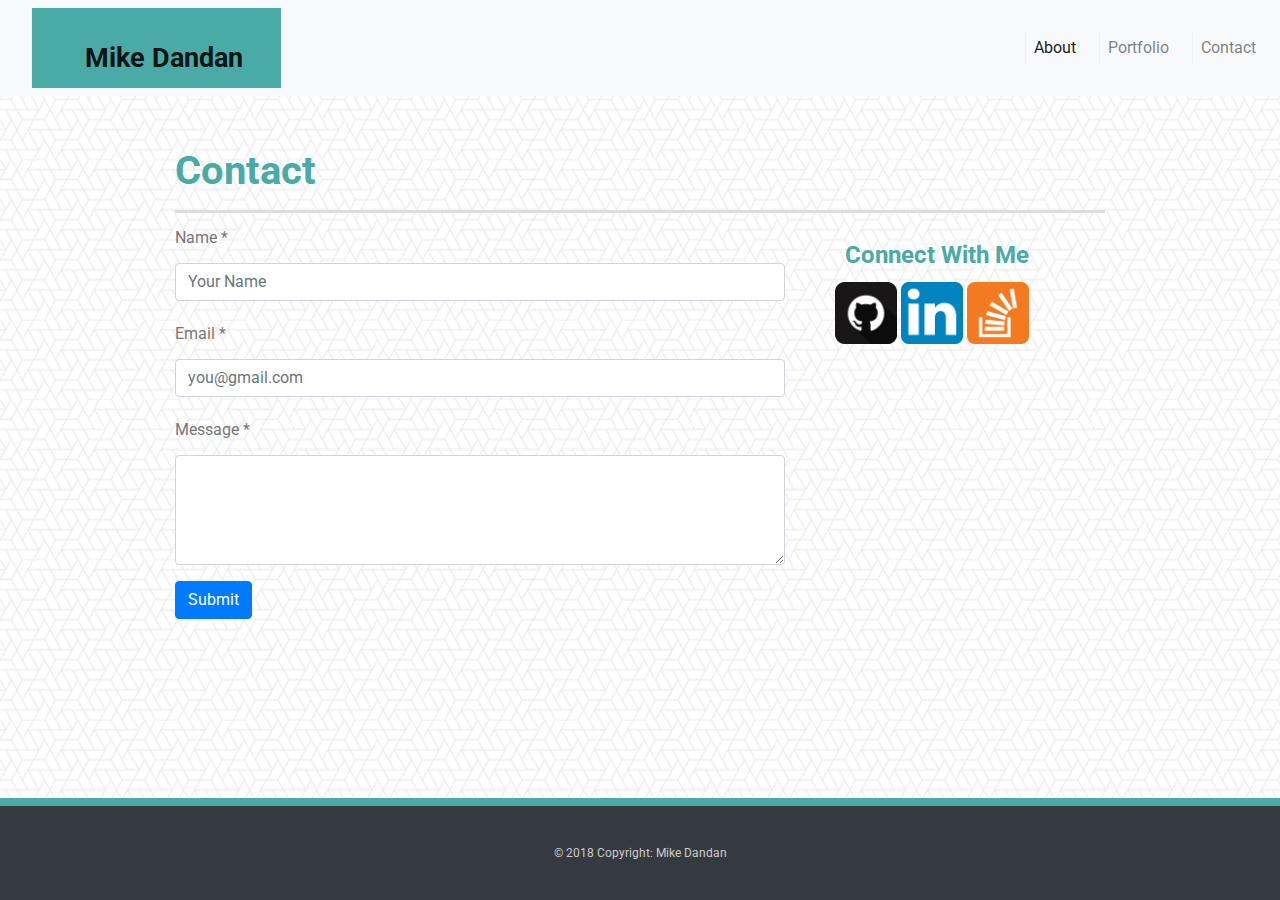
==== contact.html @ dee2d23c "update index, contact, and portfolio files as well as css" ====
<!DOCTYPE html>
<html lang="en">

<head>
    <meta charset="UTF-8">
    <meta name="viewport" content="width=device-width, initial-scale=1.0">
    <meta http-equiv="X-UA-Compatible" content="ie=edge">
    <title>Document</title>
    <link href="https://stackpath.bootstrapcdn.com/bootstrap/4.1.3/css/bootstrap.min.css" rel="stylesheet">
    <link rel="stylesheet" href="./assets/css/style.css">
    <link href="https://fonts.googleapis.com/css?family=Roboto" rel="stylesheet">

</head>

<body>
    <nav class="navbar navbar-expand-lg navbar-light bg-light">
        <a class="navbar-brand" href="./index.html">Mike Dandan</a>
        <button class="navbar-toggler" type="button" data-toggle="collapse" data-target="#navbarSupportedContent"
            aria-controls="navbarSupportedContent" aria-expanded="false" aria-label="Toggle navigation">
            <span class="navbar-toggler-icon"></span>
        </button>

        <div class="collapse navbar-collapse" id="navbarSupportedContent">
            <ul class="navbar-nav ml-auto">
                <li class="nav-item active">
                    <a class="nav-link" href="./index.html">About
                        <span class="sr-only">(current)</span>
                    </a>
                </li>
                <li class="nav-item">
                    <a class="nav-link" href="./portfolio.html">Portfolio</a>
                </li>
                <li class="nav-item">
                    <a class="nav-link" href="./contact.html">Contact</a>
                </li>
            </ul>

        </div>
    </nav>

    <div class="container" id="container">
        <div class="row mt-5">
            <div class="col-md-12">
                <div class="header">
                    <h1>Contact</h1>
                </div>
            </div>
        </div>
        <div class="row">
            <div class="col-md-8">
                <form class="form">
                    <div class="form-group">
                        <label for="Name">Name *</label>
                        <input type="name" class="form-control" id="exampleInputname" aria-describedby="nameHelp"
                            placeholder="Your Name" required="required">

                    </div>
                    <div class="form-group">
                        <label for="email">Email *</label>
                        <input type="email" class="form-control" id="exampleInputemail" placeholder="you@gmail.com">
                        <!-- <small id="nameHelp" class="form-text text-muted">I'll never share your email with anyone
                                else.</small> -->
                    </div>
                    <div class="form-group">
                        <label for="form_message">Message *</label>
                        <textarea id="form_message" name="message" class="form-control" rows="4" required="required"></textarea>

                    </div>
                    <button type="submit" class="btn btn-primary">Submit</button>
                </form>
            </div>
            <div class="col-md-4">
                <div class="sidebar" style="width: 15.2rem; flex-wrap: inherit;">
                    <div class="card-body">
                        <h4 class="card-title text-center">Connect With Me</h4>
                        <a class="social" href="https://github.com/mikedandan"><img src="./assets/images/if_github_253591.png"
                                style="width: 62px; height: 62px;" alt="github"></a>
                        <a class="social" href="https://www.linkedin.com/in/mike-d-2b7b5725/"><img src="./assets/images/if_linkedin_386655.png"
                                style="width: 62px; height: 62px;" alt="linkedin"></a>
                        <a class="social" href="https://stackoverflow.com/users/10510615/mike-dandan"><img src="./assets/images/if_overflow_386674.png"
                                style="width: 62px; height: 62px;" alt="stackoverflow"></a>
                    </div>
                </div>
            </div>
        </div>

    </div>

    <div class="container">
        <!-- Copyright -->
        <div class="footer-copyright text-center fixed-bottom">© 2018 Copyright:
            <a>Mike Dandan</a>
        </div>
        <!-- Copyright -->
    </div>
</body>

</html>
---- assets/css/style.css ----
/* * {
	box-sizing: border-box;
} */


html, body {
	font-size: 16px;
	line-height: 34px;
	font-family: 'Roboto', sans-serif;
	background-image: url("../images/what-the-hex.png");
    color: #777;
    height: 100%; 
    margin: 0 auto;
}

html {
    box-sizing: border-box;
    -ms-overflow-style: scrollbar;
  }
  
  *,
*::before,
*::after {
  box-sizing: inherit;
}
/* .wrapper {
    min-height: 100%;
    margin-bottom: -50px;
} */
.container {
    width: 100%;
    max-width: 960px;
    margin: 0 auto;
    padding-bottom: 50px;
    clear: both;
    margin-top: 50px;
}

#container {
    margin-bottom: 100px; 
    /* background-color: white; */
}
/* container {
    height: 200px;
    width: auto;
    position: relative; /*lets you position children relative to this element */
  /* } */ 
/* h1, h2, h3, h4, p {
    margin-bottom: 20px;
} */

/* p:last-child {
    margin-bottom: 0;
} */

h1, h2, h3, h4 {
    font-family: 'Roboto', sans-serif;
    font-weight: 700;
    color: #4aaaa5
}

h1 {
    font-size: 40px;
    line-height: 49px;
    border-bottom: 3px solid #ddd;
    padding-bottom: 15px;
}

h5 {
    overflow: auto;
    z-index: 99;
    position: relative;
    margin: 20px 0 25px;
}
/* h2, h3 {
    font-size: 22px;
} */

/*header*/
/* #mainheader {
    background: #ffffff;
	margin: 0 0 30px;
	z-index: 99;
	color: #fff;
	overflow: auto;
	border-bottom: 2px solid #ccc;
	position: fixed;
	width: 100%;
} */

 .navbar-brand {
    font-family: 'Roboto', sans-serif;
	font-size: 27px;
	font-weight: 700;
	text-decoration: none;
	color: white;
	background-color: #4aaaa5;
	text-align: center;
	line-height: 90px;
	width: 250px;
	height: 80px; 
	/* padding: 5px; */
	/* margin: 0 0 0 auto;
	float: left; */ 
}
/* nav {
    float: right;
    margin-top: 25px;  */
/* }  */ 
 nav a {
    color: #999;
    text-decoration: none;
    margin-left: 15px;
    display: inline-block;
    border-left: 1px solid #efefef;
    padding-left: 15px;
    line-height: 18px;
}
/*
nav a:first-child {
    border-left: 0 none;
} */

/*main*/
/* #main-container {
    padding-top: 130px;
}
.main-section {
    background: #fff;
    padding: 30px;
    margin: 0 0 40px 0;
    width: 100%;
    max-width: 650px;
    float: left;
    border: 1px solid #ddd;
} */

/* .bio-image {
    width: 200px;
    height: auto;
    /* margin-top: 10px;
    float: left; */
    /* margin-right: 25px; */
/* } */ 

/*sidebar*/
/* .sidebar {
    background: #fff;
    /* padding: 0 30px 0 0; */
    /* width: 100%;
    max-width: 238px;
    height: 178.5px; */
    /* float: right; */
    /* border: 2px solid #343a40;  */
    /* margin-bottom: 20px;
} */ */

/* h3, .sidebar, h2 {
    border-bottom: 2px solid #eee;
    padding-bottom: 20px;
    margin-bottom: 15px;
    line-height: 22px;
} */

.social {
    width: 60px;
    height: 60px;
    margin-top: 8px;
    /* margin-right: 1px; */
}

/* .social:last-child {
    margin-right: 0;
} */

/*footer*/
 
.footer-copyright {
    background: #343a40;
    color: #fff;
    padding: 30px 0;
    clear: both;
    border-top: 8px solid #4aaaa5;
    color: #ccc;
    font-size: 12px;
    text-align: center;
}

.push {
    height: 50px;
} 
/*portfolio*/
  /* .card-body {
    z-index: 99; 
    background-color: #4aaaa5;
    overflow: auto;
    position: relative;
    margin: 20px 0 25px;
}  */

/* .work:nth-child(even) {
    margin-right: 40px;
} */

.card-img-top {
    width: 100%;
    border: 0 none;
    opacity: .8;
}

.card-text {
    color: white;
    font-family: 'Roboto', sans-serif; 
}
 
/* .work h3 {
    border-bottom: 0;
    background: #4aaaa5;
    color: #fff;
    text-align: center;
    position: absolute;
    bottom: 20px;
    padding: 15px;
    width: 100%;
    line-height: 30px;
    margin-bottom: 0;
    font-weight: 300;
}  */

.banner {
        height: 70px;
        width: 100%; /* 100% of container width*/
        position: absolute; /*lets you position banner relative to relatively-positioned parent container*/
        bottom: 15px; /*positions it 15px from bottom of container*/
        background-color: #4aaaa5;
        display: flex; /*lets you use the next two properties*/
        justify-content: center; /*centers .banner's children along x axis*/
        align-items: center; /*centers .banner's children along y axis*/
      }
/*contact*/

 .form {
    margin-bottom: 20px;
}
/* 
label, input[type=text], input[type=email], textarea {
    display: block;
    width: 100%;
}

input[type=text], input[type=email], textarea {
    height: 35px;
    border: 1px solid #ddd;
    padding: 0 10px;
    font-size: 14px;
}

textarea {
    height: 200px;
}

input[type=submit] {
    background: #4aaaa5;
    border: 0 none;
    color: #fff;
    font-size: 18px;
    padding: 10px 30px;
    margin-top: 15px;
    cursor: pointer;
}  */
/* [class*="sidebar"] {
    width: 100%;
}
@media screen and (max-width: 980px) {
    nav {
        margin-right: 10px;
}

}*/
@media screen and (max-width: 803px) and (min-width: 768px){
    .col-md-4 {
        /* float: none; */
        /* margin: 0 auto; */
        /* height: 60px; */
        margin-top: 15px;
}
}

@media screen and (max-width: 768px){
    #sidebar-col {
        /* float: none; */
        /* margin: 0 auto; */
        /* height: 60px; */
        margin-top: 15px;
}
}
     /* nav {
        margin: 0 auto;
        float: none;
} */

/* @media screen and (max-width: 640px) and (min-width: 444px) {
    .sidebar {
        margin: 0 auto;
        float: none;
}
} */
/* @media screen and (max-width: 360px) { 
    .sidebar {
        margin-right: 30px;
}  */
     /* nav {
        font-size: .8em;
} */
    /* h2 {
        text-align: center;
} */
/* } */
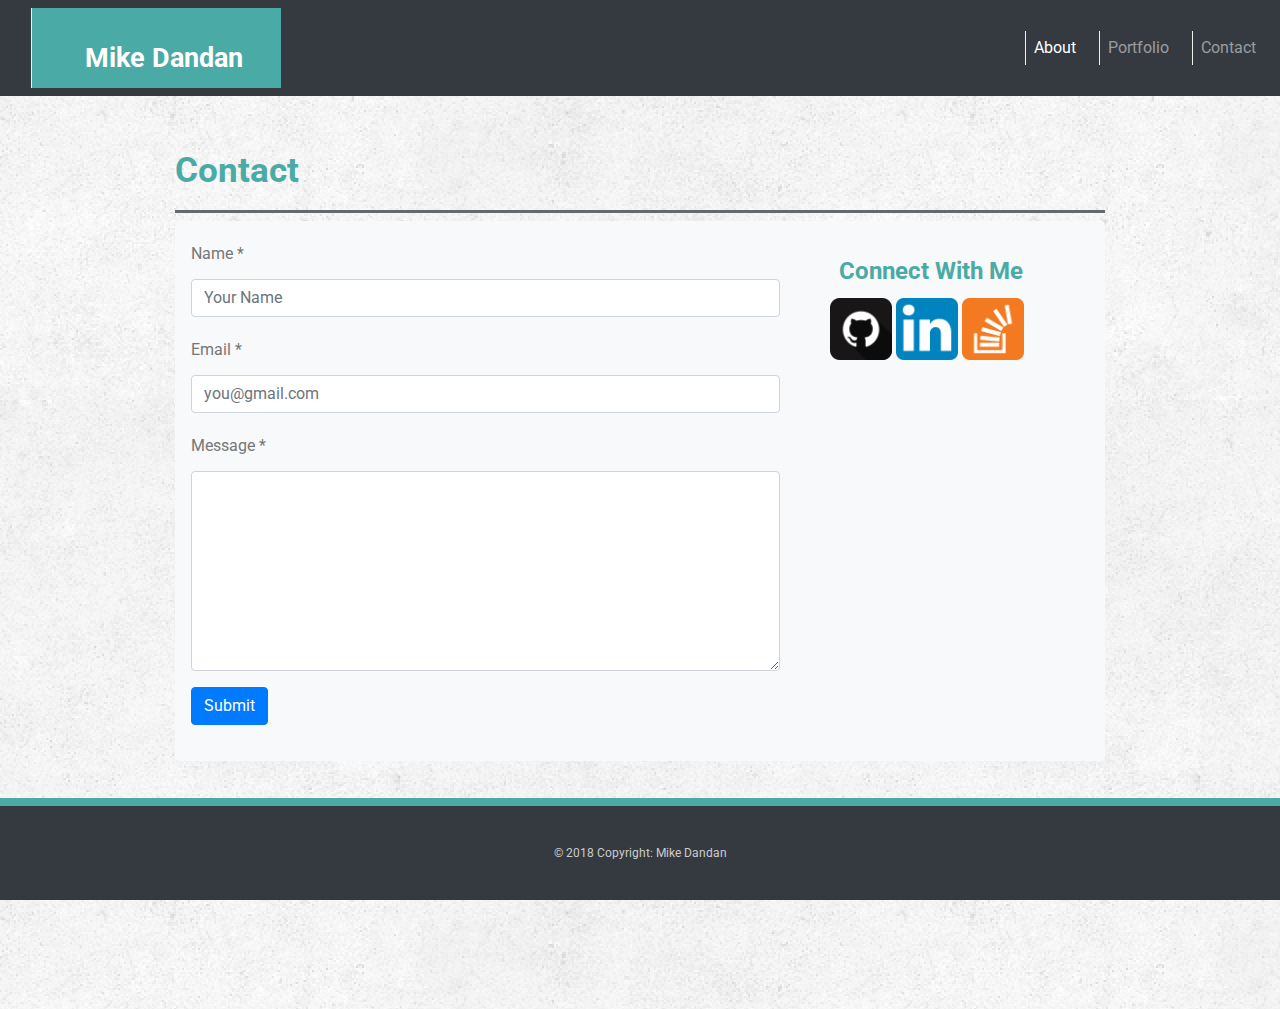
==== commit 7f294b35: "updated styling and finalized html" ====
--- a/contact.html
+++ b/contact.html
@@ -13,7 +13,7 @@
 </head>
 
 <body>
-    <nav class="navbar navbar-expand-lg navbar-light bg-light">
+    <nav class="navbar navbar-expand-lg navbar-dark bg-dark">
         <a class="navbar-brand" href="./index.html">Mike Dandan</a>
         <button class="navbar-toggler" type="button" data-toggle="collapse" data-target="#navbarSupportedContent"
             aria-controls="navbarSupportedContent" aria-expanded="false" aria-label="Toggle navigation">
@@ -46,44 +46,45 @@
                 </div>
             </div>
         </div>
-        <div class="row">
-            <div class="col-md-8">
-                <form class="form">
-                    <div class="form-group">
-                        <label for="Name">Name *</label>
-                        <input type="name" class="form-control" id="exampleInputname" aria-describedby="nameHelp"
-                            placeholder="Your Name" required="required">
+        <div class="shadow p-3 mb-5 bg-light rounded">
+            <div class="row">
+                <div class="col-md-8">
+                    <form class="form">
+                        <div class="form-group">
+                            <label for="Name">Name *</label>
+                            <input type="name" class="form-control" id="exampleInputname" aria-describedby="nameHelp"
+                                placeholder="Your Name" required="required">
 
-                    </div>
-                    <div class="form-group">
-                        <label for="email">Email *</label>
-                        <input type="email" class="form-control" id="exampleInputemail" placeholder="you@gmail.com">
-                        <!-- <small id="nameHelp" class="form-text text-muted">I'll never share your email with anyone
+                        </div>
+                        <div class="form-group">
+                            <label for="email">Email *</label>
+                            <input type="email" class="form-control" id="exampleInputemail" placeholder="you@gmail.com">
+                            <!-- <small id="nameHelp" class="form-text text-muted">I'll never share your email with anyone
                                 else.</small> -->
-                    </div>
-                    <div class="form-group">
-                        <label for="form_message">Message *</label>
-                        <textarea id="form_message" name="message" class="form-control" rows="4" required="required"></textarea>
+                        </div>
+                        <div class="form-group">
+                            <label for="form_message">Message *</label>
+                            <textarea id="form_message" name="message" class="form-control" rows="4" required="required"></textarea>
 
-                    </div>
-                    <button type="submit" class="btn btn-primary">Submit</button>
-                </form>
-            </div>
-            <div class="col-md-4">
-                <div class="sidebar" style="width: 15.2rem; flex-wrap: inherit;">
-                    <div class="card-body">
-                        <h4 class="card-title text-center">Connect With Me</h4>
-                        <a class="social" href="https://github.com/mikedandan"><img src="./assets/images/if_github_253591.png"
-                                style="width: 62px; height: 62px;" alt="github"></a>
-                        <a class="social" href="https://www.linkedin.com/in/mike-d-2b7b5725/"><img src="./assets/images/if_linkedin_386655.png"
-                                style="width: 62px; height: 62px;" alt="linkedin"></a>
-                        <a class="social" href="https://stackoverflow.com/users/10510615/mike-dandan"><img src="./assets/images/if_overflow_386674.png"
-                                style="width: 62px; height: 62px;" alt="stackoverflow"></a>
+                        </div>
+                        <button type="submit" class="btn btn-primary">Submit</button>
+                    </form>
+                </div>
+                <div class="col-md-4">
+                    <div class="sidebar" style="width: 15.2rem;">
+                        <div class="card-body">
+                            <h4 class="card-title text-center">Connect With Me</h4>
+                            <a class="social" href="https://github.com/mikedandan"><img src="./assets/images/if_github_253591.png"
+                                    style="width: 62px; height: 62px;" alt="github"></a>
+                            <a class="social" href="https://www.linkedin.com/in/mike-d-2b7b5725/"><img src="./assets/images/if_linkedin_386655.png"
+                                    style="width: 62px; height: 62px;" alt="linkedin"></a>
+                            <a class="social" href="https://stackoverflow.com/users/10510615/mike-dandan"><img src="./assets/images/if_overflow_386674.png"
+                                    style="width: 62px; height: 62px;" alt="stackoverflow"></a>
+                        </div>
                     </div>
                 </div>
             </div>
         </div>
-
     </div>
 
     <div class="container">
--- a/assets/css/style.css
+++ b/assets/css/style.css
@@ -1,13 +1,8 @@
-/* * {
-	box-sizing: border-box;
-} */
-
-
 html, body {
 	font-size: 16px;
 	line-height: 34px;
 	font-family: 'Roboto', sans-serif;
-	background-image: url("../images/what-the-hex.png");
+	background-image: url("../images/subtle_grunge_@2X.png");
     color: #777;
     height: 100%; 
     margin: 0 auto;
@@ -18,15 +13,12 @@
     -ms-overflow-style: scrollbar;
   }
   
-  *,
+
 *::before,
 *::after {
   box-sizing: inherit;
 }
-/* .wrapper {
-    min-height: 100%;
-    margin-bottom: -50px;
-} */
+
 .container {
     width: 100%;
     max-width: 960px;
@@ -40,18 +32,6 @@
     margin-bottom: 100px; 
     /* background-color: white; */
 }
-/* container {
-    height: 200px;
-    width: auto;
-    position: relative; /*lets you position children relative to this element */
-  /* } */ 
-/* h1, h2, h3, h4, p {
-    margin-bottom: 20px;
-} */
-
-/* p:last-child {
-    margin-bottom: 0;
-} */
 
 h1, h2, h3, h4 {
     font-family: 'Roboto', sans-serif;
@@ -60,10 +40,11 @@
 }
 
 h1 {
-    font-size: 40px;
+    font-size: 35px;
     line-height: 49px;
-    border-bottom: 3px solid #ddd;
+    border-bottom: 3px solid #64696e;
     padding-bottom: 15px;
+    text-shadow: #000000;
 }
 
 h5 {
@@ -72,22 +53,8 @@
     position: relative;
     margin: 20px 0 25px;
 }
-/* h2, h3 {
-    font-size: 22px;
-} */
 
 /*header*/
-/* #mainheader {
-    background: #ffffff;
-	margin: 0 0 30px;
-	z-index: 99;
-	color: #fff;
-	overflow: auto;
-	border-bottom: 2px solid #ccc;
-	position: fixed;
-	width: 100%;
-} */
-
  .navbar-brand {
     font-family: 'Roboto', sans-serif;
 	font-size: 27px;
@@ -99,14 +66,8 @@
 	line-height: 90px;
 	width: 250px;
 	height: 80px; 
-	/* padding: 5px; */
-	/* margin: 0 0 0 auto;
-	float: left; */ 
 }
-/* nav {
-    float: right;
-    margin-top: 25px;  */
-/* }  */ 
+
  nav a {
     color: #999;
     text-decoration: none;
@@ -116,62 +77,11 @@
     padding-left: 15px;
     line-height: 18px;
 }
-/*
-nav a:first-child {
-    border-left: 0 none;
-} */
-
-/*main*/
-/* #main-container {
-    padding-top: 130px;
-}
-.main-section {
-    background: #fff;
-    padding: 30px;
-    margin: 0 0 40px 0;
-    width: 100%;
-    max-width: 650px;
-    float: left;
-    border: 1px solid #ddd;
-} */
-
-/* .bio-image {
-    width: 200px;
-    height: auto;
-    /* margin-top: 10px;
-    float: left; */
-    /* margin-right: 25px; */
-/* } */ 
-
-/*sidebar*/
-/* .sidebar {
-    background: #fff;
-    /* padding: 0 30px 0 0; */
-    /* width: 100%;
-    max-width: 238px;
-    height: 178.5px; */
-    /* float: right; */
-    /* border: 2px solid #343a40;  */
-    /* margin-bottom: 20px;
-} */ */
-
-/* h3, .sidebar, h2 {
-    border-bottom: 2px solid #eee;
-    padding-bottom: 20px;
-    margin-bottom: 15px;
-    line-height: 22px;
-} */
-
 .social {
     width: 60px;
     height: 60px;
     margin-top: 8px;
-    /* margin-right: 1px; */
 }
-
-/* .social:last-child {
-    margin-right: 0;
-} */
 
 /*footer*/
  
@@ -189,43 +99,17 @@
 .push {
     height: 50px;
 } 
-/*portfolio*/
-  /* .card-body {
-    z-index: 99; 
-    background-color: #4aaaa5;
-    overflow: auto;
-    position: relative;
-    margin: 20px 0 25px;
-}  */
-
-/* .work:nth-child(even) {
-    margin-right: 40px;
-} */
 
 .card-img-top {
     width: 100%;
-    border: 0 none;
-    opacity: .8;
+    border: .2px solid rgb(221, 221, 221);
+    opacity: .9;
 }
 
 .card-text {
     color: white;
     font-family: 'Roboto', sans-serif; 
 }
- 
-/* .work h3 {
-    border-bottom: 0;
-    background: #4aaaa5;
-    color: #fff;
-    text-align: center;
-    position: absolute;
-    bottom: 20px;
-    padding: 15px;
-    width: 100%;
-    line-height: 30px;
-    margin-bottom: 0;
-    font-weight: 300;
-}  */
 
 .banner {
         height: 70px;
@@ -242,18 +126,6 @@
  .form {
     margin-bottom: 20px;
 }
-/* 
-label, input[type=text], input[type=email], textarea {
-    display: block;
-    width: 100%;
-}
-
-input[type=text], input[type=email], textarea {
-    height: 35px;
-    border: 1px solid #ddd;
-    padding: 0 10px;
-    font-size: 14px;
-}
 
 textarea {
     height: 200px;
@@ -267,16 +139,8 @@
     padding: 10px 30px;
     margin-top: 15px;
     cursor: pointer;
-}  */
-/* [class*="sidebar"] {
-    width: 100%;
-}
-@media screen and (max-width: 980px) {
-    nav {
-        margin-right: 10px;
-}
+} 
 
-}*/
 @media screen and (max-width: 803px) and (min-width: 768px){
     .col-md-4 {
         /* float: none; */
@@ -293,26 +157,4 @@
         /* height: 60px; */
         margin-top: 15px;
 }
-}
-     /* nav {
-        margin: 0 auto;
-        float: none;
-} */
-
-/* @media screen and (max-width: 640px) and (min-width: 444px) {
-    .sidebar {
-        margin: 0 auto;
-        float: none;
-}
-} */
-/* @media screen and (max-width: 360px) { 
-    .sidebar {
-        margin-right: 30px;
-}  */
-     /* nav {
-        font-size: .8em;
-} */
-    /* h2 {
-        text-align: center;
-} */
-/* } */
+}